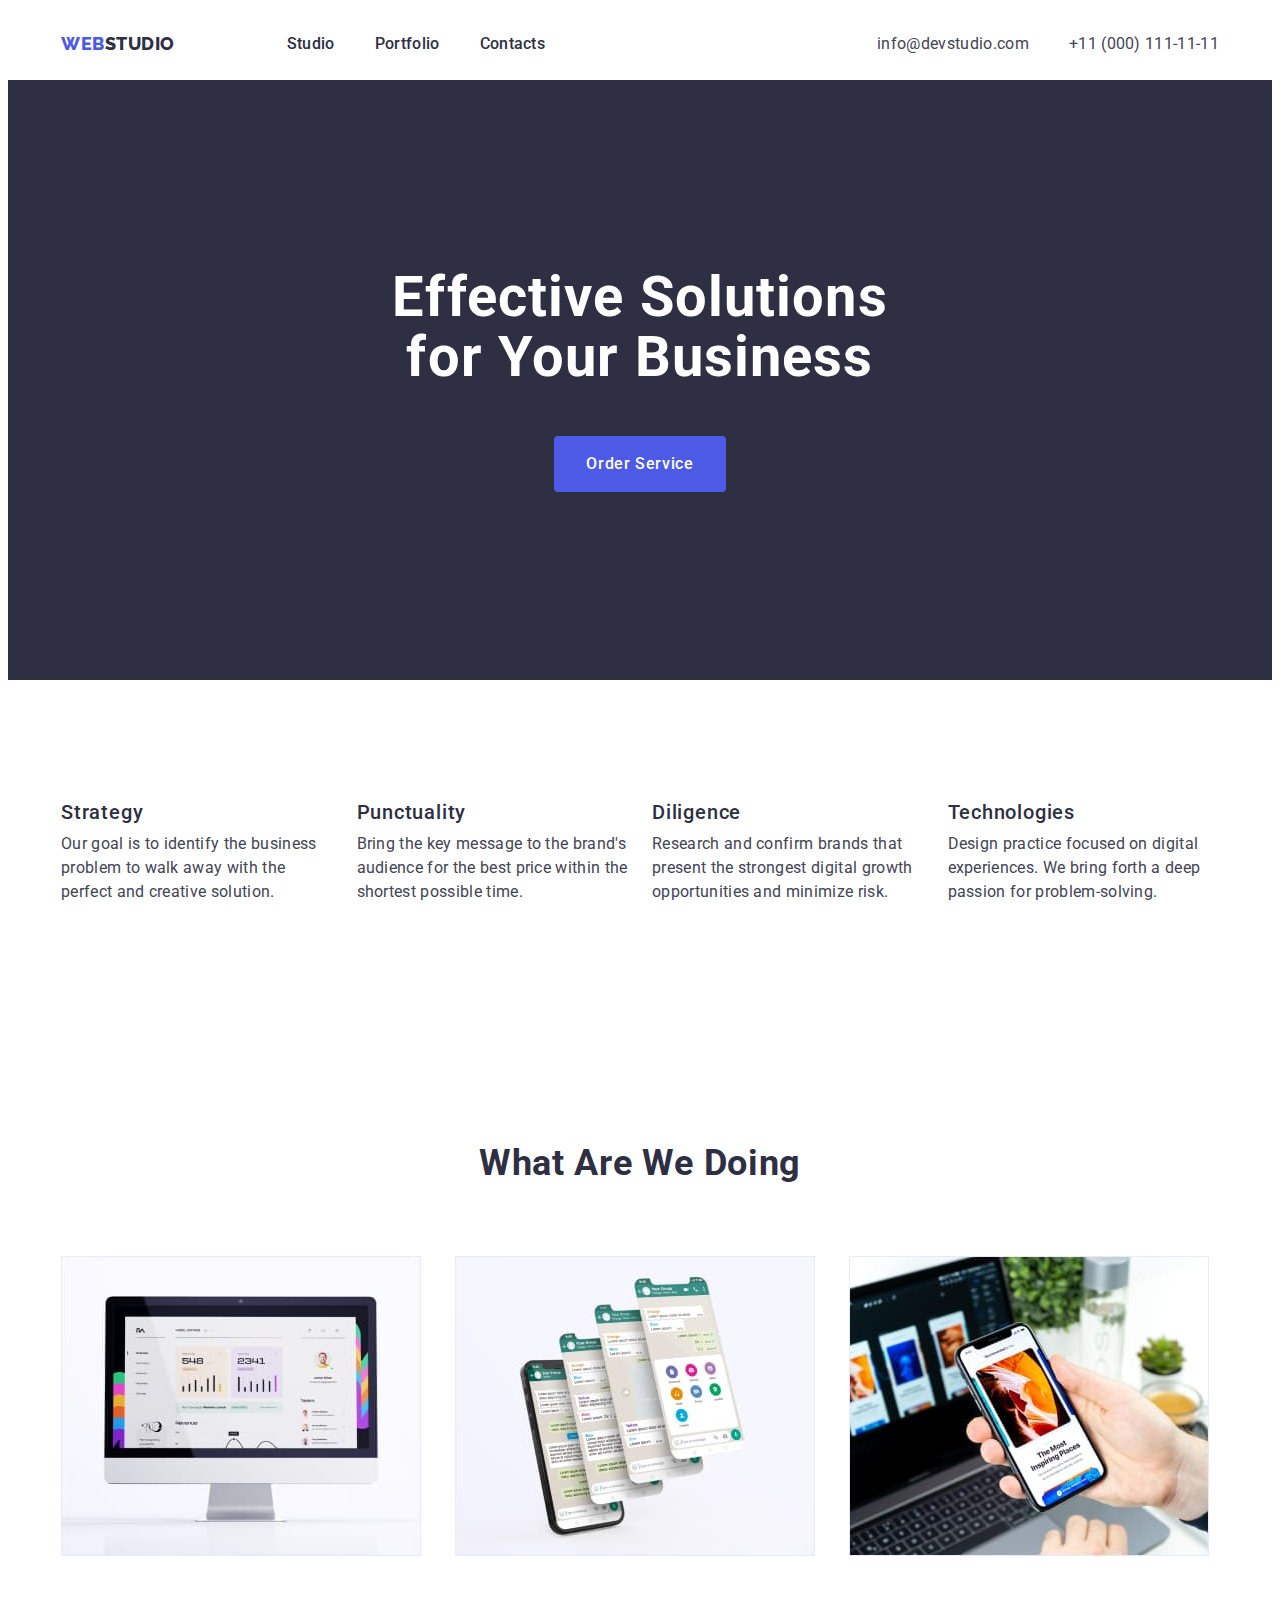
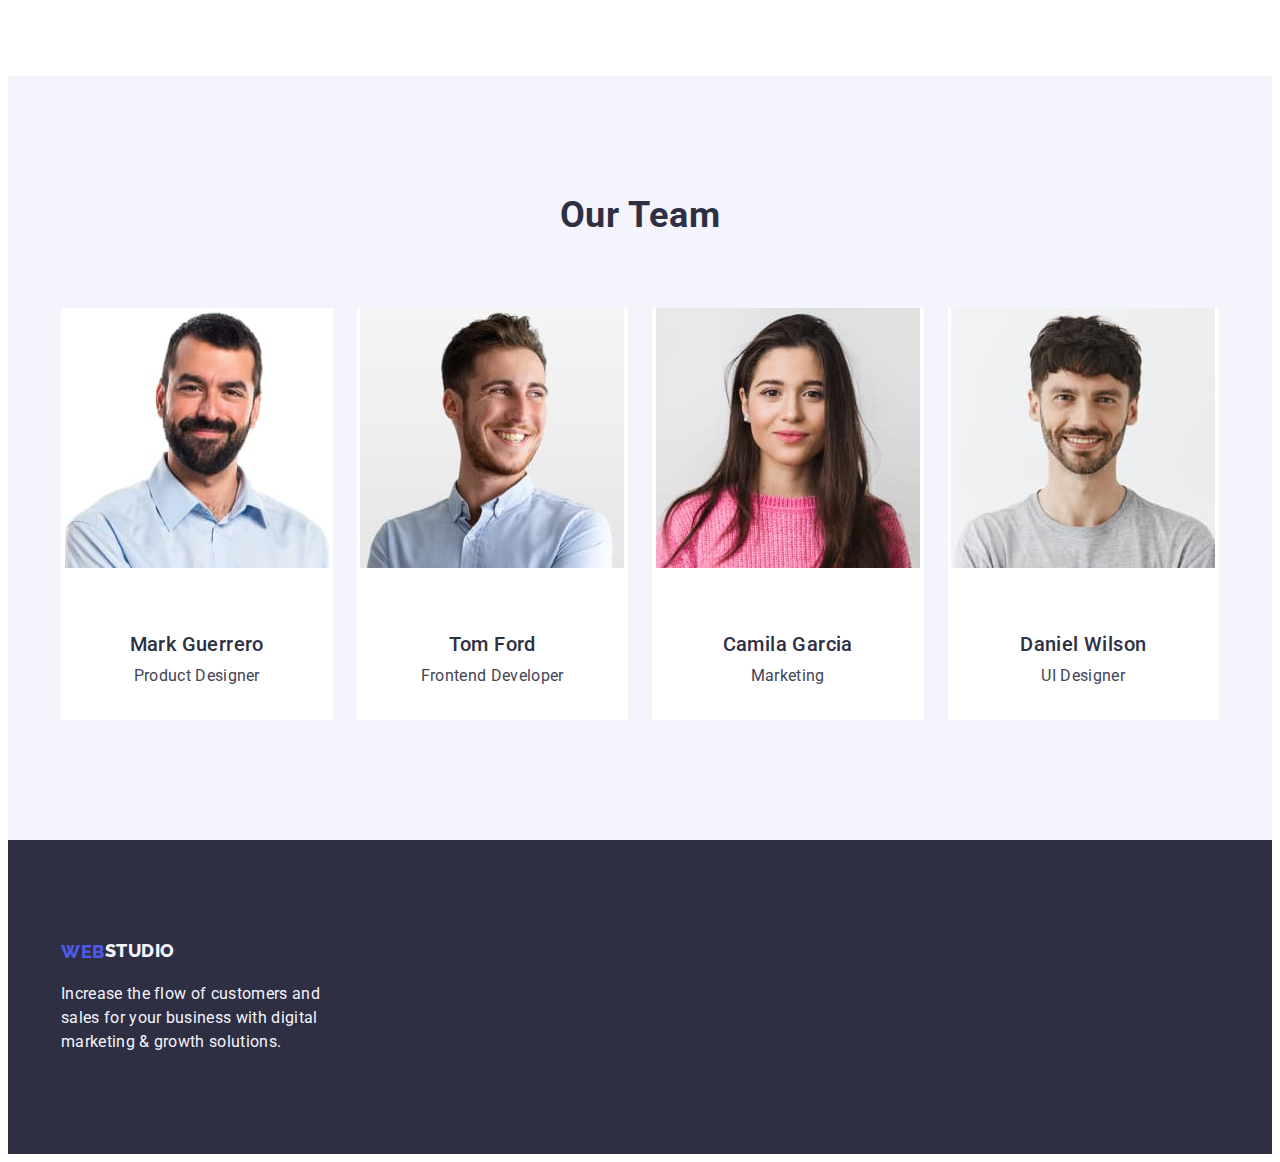
==== index.html @ ed9d72ef "com-03-1" ====
<!DOCTYPE html>
<html lang="en">
  <head>
    <meta charset="UTF-8" />
    <meta name="viewport" content="width=device-width, initial-scale=1.0" />
    <title>WebStudio</title>
    <link rel="preconnect" href="https://fonts.googleapis.com" />
    <link rel="preconnect" href="https://fonts.gstatic.com" crossorigin />
    <link
      href="https://fonts.googleapis.com/css2?family=Raleway:wght@800&family=Roboto:wght@400;500;700;900&display=swap"
      rel="stylesheet"
    />
    <link
      rel="stylesheet"
      href="https://cdnjs.cloudflare.com/ajax/libs/modern-normalize/2.0.0/modern-normalize.min.css"
      integrity="sha512-4xo8blKMVCiXpTaLzQSLSw3KFOVPWhm/TRtuPVc4WG6kUgjH6J03IBuG7JZPkcWMxJ5huwaBpOpnwYElP/m6wg=="
      crossorigin="anonymous"
      referrerpolicy="no-referrer"
    />
    <link rel="stylesheet" href="./css/styles.css" />
  </head>
  <body>
    <header class="header">
      <div class="container header-container">
        <nav class="header-navigation">
          <a href="./index.html" class="header-logo link"
            >Web<span class="header-logo-part">Studio</span></a
          >
          <ul class="list header-menu">
            <li>
              <a class="header-menu-link link" href="./index.html">Studio</a>
            </li>
            <li>
              <a class="header-menu-link link" href="./portfolio.html"
                >Portfolio</a
              >
            </li>
            <li><a class="header-menu-link link" href="">Contacts</a></li>
          </ul>
        </nav>
        <address class="header-address">
          <ul class="list header-contacts">
            <li>
              <a class="contact-link link" href="mailto:info@devstudio.com"
                >info@devstudio.com</a
              >
            </li>
            <li>
              <a class="contact-link link" href="tel:+110001111111"
                >+11 (000) 111-11-11</a
              >
            </li>
          </ul>
        </address>
      </div>
    </header>
    <main>
      <section class="hero">
        <div class="container hero-container">
          <h1 class="hero-title">Effective Solutions for Your Business</h1>
          <button type="button" class="hero-btn">Order Service</button>
        </div>
      </section>
      <!-- Features -->
      <section class="section">
        <div class="container features-container">
          <h2 class="visually-hidden">Features</h2>
          <ul class="list features-list">
            <li class="features-item">
              <h3 class="features-title">Strategy</h3>
              <p class="features-text">
                Our goal is to identify the business problem to walk away with
                the perfect and creative solution.
              </p>
            </li>
            <li class="features-item">
              <h3 class="features-title">Punctuality</h3>
              <p class="features-text">
                Bring the key message to the brand's audience for the best price
                within the shortest possible time.
              </p>
            </li>
            <li class="features-item">
              <h3 class="features-title">Diligence</h3>
              <p class="features-text">
                Research and confirm brands that present the strongest digital
                growth opportunities and minimize risk.
              </p>
            </li>
            <li class="features-item">
              <h3 class="features-title">Technologies</h3>
              <p class="features-text">
                Design practice focused on digital experiences. We bring forth a
                deep passion for problem-solving.
              </p>
            </li>
          </ul>
        </div>
      </section>
      <section class="section">
        <div class="container work-container">
          <h2 class="work-title">What are we doing</h2>
          <ul class="list work-list">
            <li class="work-item">
              <img
                src="./images/Rectangle1.jpg"
                alt="computer monitor"
                width="360"
                height="300"
              />
            </li>
            <li class="work-item">
              <img
                src="./images/Rectangle2.jpg"
                alt="mobile phone with open messenger"
                width="360"
                height="300"
              />
            </li>
            <li class="work-item">
              <img
                src="./images/Rectangle3.jpg"
                alt="mobile phone in hand and laptop on the table"
                width="360"
                height="300"
              />
            </li>
          </ul>
        </div>
      </section>
      <section class="section team">
        <div class="container">
          <h2 class="team-title">Our Team</h2>
          <ul class="list team-list">
            <li class="team-card">
              <img
                class="team-img"
                src="./images/img4.jpg"
                alt="Mark Guerrero"
                width="264"
                height="260"
              />
              <div class="card-content">
                <h3 class="team-member-title">Mark Guerrero</h3>
                <p class="team-text">Product Designer</p>
              </div>
            </li>
            <li class="team-card">
              <img
                class="team-img"
                src="./images/img5.jpg"
                alt="Tom Ford"
                width="264"
                height="260"
              />
              <div class="card-content">
                <h3 class="team-member-title">Tom Ford</h3>
                <p class="team-text">Frontend Developer</p>
              </div>
            </li>
            <li class="team-card">
              <img
                class="team-img"
                src="./images/img6.jpg"
                alt="Camila Garcia"
                width="264"
                height="260"
              />
              <div class="card-content">
                <h3 class="team-member-title">Camila Garcia</h3>
                <p class="team-text">Marketing</p>
              </div>
            </li>
            <li class="team-card">
              <img
                class="team-img"
                src="./images/img7.jpg"
                alt="Daniel Wilson"
                width="264"
                height="260"
              />
              <div class="card-content">
                <h3 class="team-member-title">Daniel Wilson</h3>
                <p class="team-text">UI Designer</p>
              </div>
            </li>
          </ul>
        </div>
      </section>
    </main>
    <footer class="footer">
      <div class="container">
        <div class="footer-container">
          <a href="./index.html" class="footer-logo link"
            >Web<span class="footer-logo-part">Studio</span></a
          >
          <p class="footer-text">
            Increase the flow of customers and sales for your business with
            digital marketing & growth solutions.
          </p>
        </div>
      </div>
    </footer>
  </body>
</html>
---- css/styles.css ----
:root {
  --iris: #4d5ae5;
  --navyblue: #2e2f42;
  --slate: #434455;
  --white: #fff;
  --ocean: #404bbf;
  --cloud: #f4f4fd;
}

p,
h1,
h2,
h3,
h4,
h5,
h6 {
  margin-top: 0;
  margin-bottom: 0;
}

ul,
ol {
  margin-top: 0;
  margin-bottom: 0;
  padding-left: 0;
}

img {
  display: block;
}

.list {
  list-style-type: none;
}

.link {
  text-decoration: none;
}

body {
  font-family: "Roboto", sans-serif;
  color: #434455;
  background-color: #fff;
}

.container {
  width: 100%;
  max-width: 1158px;
  padding-right: 15px;
  padding-left: 15px;
  margin: 0 auto;
}

.visually-hidden {
  position: absolute;
  width: 1px;
  height: 1px;
  margin: -1px;
  border: 0;
  padding: 0;
  white-space: nowrap;
  clip-path: inset(100%);
  clip: rect(0 0 0 0);
  overflow: hidden;
}

.section {
  padding-top: 120px;
  padding-bottom: 120px;
}

/**---------- HEADER ---------- */

.header {
  padding-top: 24px;
  padding-bottom: 24px;
}

.header-container {
  display: flex;
  align-items: center;
  gap: 332px;
}

.header-logo {
  color: var(--iris, #4d5ae5);
  font-size: 18px;
  font-family: "Raleway", sans-serif;
  font-weight: 800;
  line-height: 1.17;
  letter-spacing: 0.03em;
  text-transform: uppercase;
}

.header-logo-part {
  color: var(--navyblue, #2e2f42);
  font-size: 18px;
  font-weight: 800;
  line-height: 1.16;
  letter-spacing: 0.03em;
  text-transform: uppercase;
}

.header-navigation {
  display: flex;
  align-items: center;
  justify-content: space-between;
  flex-grow: 1;
}

.header-menu {
  display: flex;
  gap: 40px;
}

.header-contacts {
  display: flex;
  gap: 40px;
}

.header-menu-link {
  color: var(--navyblue, #2e2f42);
  font-size: 16px;
  font-weight: 500;
  line-height: 1.5;
  letter-spacing: 0.02em;
}

.contact-link {
  color: var(--slate, #434455);
  font-size: 16px;
  line-height: 1.5;
  letter-spacing: 0.02em;
}

.header-menu-link:hover,
.header-menu-link:focus {
  color: #404bbf;
}

.header-address {
  font-style: normal;
}

.contact-link:hover,
.contact-link:focus {
  color: #404bbf;
}

/**---------- HERO ---------- */

.hero {
  background: var(--navyblue, #2e2f42);
}

.hero-container {
  display: block;
  padding-bottom: 188px;
}

.hero-title {
  color: var(--white, #fff);
  font-size: 56px;
  line-height: 1.07;
  letter-spacing: 0.02em;
  text-align: center;
  max-width: 496px;
  display: flex;
  width: 496px;
  flex-direction: column;
  flex-shrink: 0;
  padding-top: 188px;
  padding-bottom: 48px;
  display: block;
  margin-left: auto;
  margin-right: auto;
}

.hero-btn {
  color: var(--white, #fff);
  font-size: 16px;
  font-family: "Roboto", sans-serif;
  font-weight: 500;
  line-height: 1.5;
  letter-spacing: 0.04em;
  background-color: var(--iris, #4d5ae5);
  cursor: pointer;
  margin: 0 auto;
  display: block;
  border: none;
  padding: 16px 32px;
  border-radius: 4px;
}

.hero-btn:hover,
.hero-btn:focus {
  background-color: var(--ocean, #404bbf);
}

/**---------- FEATURES ---------- */

.features-list {
  display: flex;
  gap: 24px;
}

.features-item {
  width: calc((100% - 24px * 3) / 4);
}

.features-title {
  font-size: 20px;
  font-weight: 500;
  line-height: 1.2;
  letter-spacing: 0.04em;
  color: var(--navyblue, #2e2f42);
  margin-bottom: 8px;
}
.features-text {
  color: var(--slate, #434455);
  font-size: 16px;
  line-height: 1.5;
  letter-spacing: 0.02em;
}

/**---------- WORK ---------- */

.work-list {
  display: flex;
  gap: 24px;
}

.work-item {
  width: calc((100% - 24px * 2) / 3);
}

.work-title {
  font-size: 36px;
  line-height: 1.11;
  letter-spacing: 0.02em;
  text-transform: capitalize;
  text-align: center;
  color: var(--navyblue, #2e2f42);
  padding-bottom: 72px;
}

/**---------- OUR TEAM ---------- */

.team {
  background-color: var(--cloud, #f4f4fd);
  padding-bottom: 120px;
}

.team-title {
  font-size: 36px;
  line-height: 1.11;
  letter-spacing: 0.02em;
  text-transform: capitalize;
  text-align: center;
  color: var(--navyblue, #2e2f42);
  padding-bottom: 72px;
}

.team-list {
  display: flex;
  gap: 24px;
}

.team-card {
  background-color: var(--white, #fff);
  width: calc((100% - 24px * 3) / 4);
  display: inline-flex;
  padding-bottom: 0px;
  flex-direction: column;
  justify-content: center;
  align-items: center;
  gap: 32px;
}

.card-content {
  display: flex;
  width: 232px;
  flex-direction: column;
  justify-content: center;
  align-items: center;
  gap: 8px;
  padding-top: 32px;
  padding-bottom: 32px;
  margin: 0 auto;
}

.team-member-title {
  font-size: 20px;
  font-weight: 500;
  line-height: 1.2;
  letter-spacing: 0.02em;
  color: var(--navyblue, #2e2f42);
}

.team-text {
  color: var(--slate, #434455);
  font-size: 16px;
  line-height: 1.5;
  letter-spacing: 0.02em;
}

/**---------- FOOTER ---------- */

.footer {
  background-color: var(--navyblue, #2e2f42);
}

.footer-container {
  max-width: 264px;
  flex-shrink: 0;
  padding-top: 100px;
  padding-bottom: 100px;
}

.footer-logo {
  color: var(--iris, #4d5ae5);
  font-size: 18px;
  font-family: "Raleway", sans-serif;
  font-weight: 800;
  line-height: 1.17;
  letter-spacing: 0.03em;
  text-transform: uppercase;
  display: inline-flex;
  height: 24px;
  align-items: center;
  flex-shrink: 0;
  padding-bottom: 18px;
}

.footer-logo-part {
  color: var(--cloud, #f4f4fd);
  font-size: 18px;
  font-weight: 800;
  line-height: 1.16;
  letter-spacing: 0.03em;
  text-transform: uppercase;
}

.footer-text {
  color: var(--cloud, #f4f4fd);
  font-size: 16px;
  line-height: 1.5;
  letter-spacing: 0.02em;
  display: flex;
  width: 264px;
  flex-direction: column;
  flex-shrink: 0;
}

/**---------- PORTFOLIO ---------- */

.section-portfolio {
  display: flex;
  padding-bottom: 120px;
}

.filter-list {
  display: flex;
}

.filter-list-btn {
  margin: 0 auto;
  padding-top: 96px;
  padding-bottom: 72px;
  gap: 24px;
  max-width: 586px;
  display: inline-flex;
  align-items: flex-start;
}

.filter-btn {
  background-color: var(--cloud, #f4f4fd);
  color: var(--iris, #4d5ae5);
  font-size: 16px;
  font-family: "Roboto", sans-serif;
  font-weight: 500;
  line-height: 1.5;
  letter-spacing: 0.04em;
  cursor: pointer;
  border: none;
}

.filter-btn:hover,
.filter-btn:focus {
  color: #ffffff;
  background: var(--ocean, #404bbf);
}

.block-list {
  display: flex;
  gap: 24px;
  width: calc((100% - 24px * 2) / 3);
}

.block-list:not(:last-child) {
  padding-bottom: 48px;
}

.portfolio-card {
  display: flex;
  width: 360px;
  display: flex;
  width: 360px;
  height: 420px;
  padding-bottom: 0px;
  flex-direction: column;
  align-items: flex-start;
  gap: 32px;
  flex-shrink: 0;
  border-bottom: 1px solid var(--cornflower, #e7e9fc);
  background: var(--white, #fff);
}

.portfolio-card-content {
  display: flex;
  padding: 0px 16px;
  flex-direction: column;
  justify-content: center;
  align-items: flex-start;
  gap: 8px;
  align-self: stretch;
  padding-top: 32px;
  padding-bottom: 32px;
}

.portfolio-title {
  font-size: 20px;
  font-weight: 500;
  line-height: 1.2;
  letter-spacing: 0.02em;
  color: var(--navyblue, #2e2f42);
}
.portfolio-text {
  color: var(--slate, #434455);
  font-size: 16px;
  line-height: 1.5;
  letter-spacing: 0.02em;
}
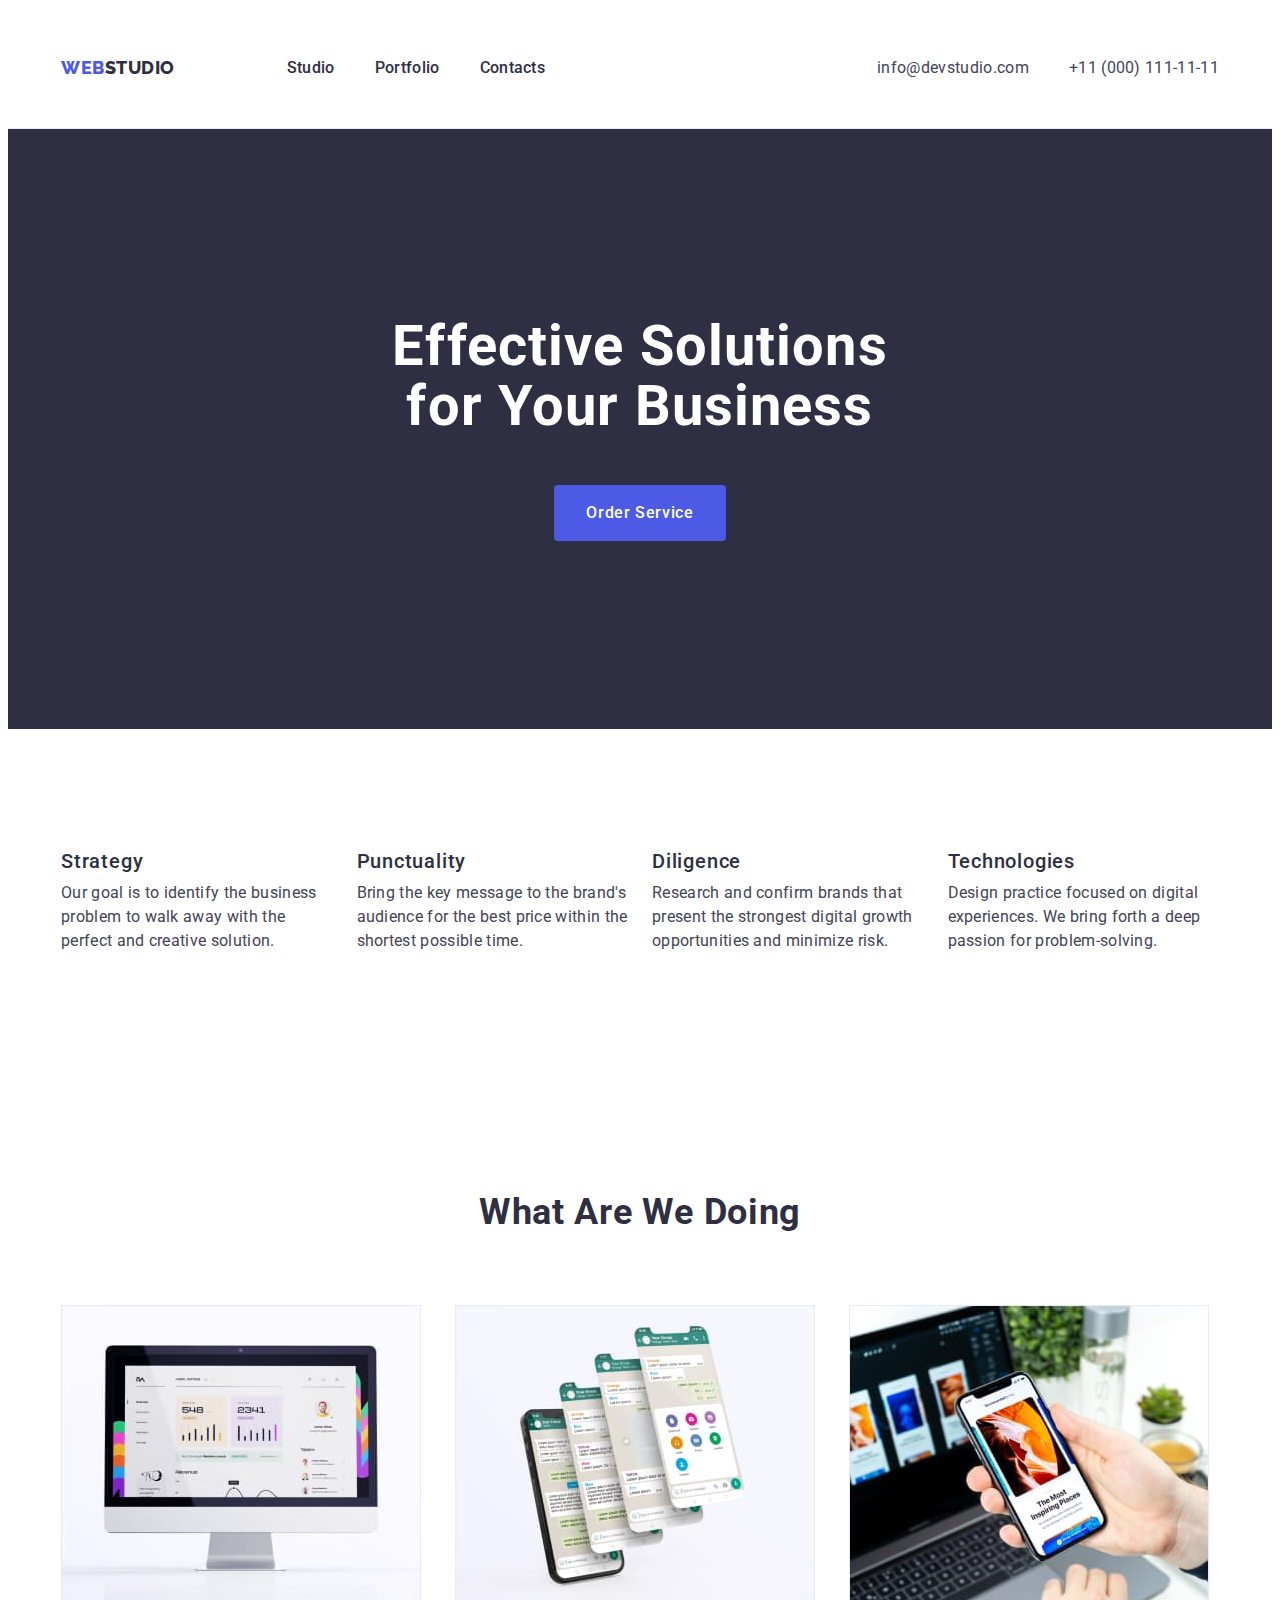
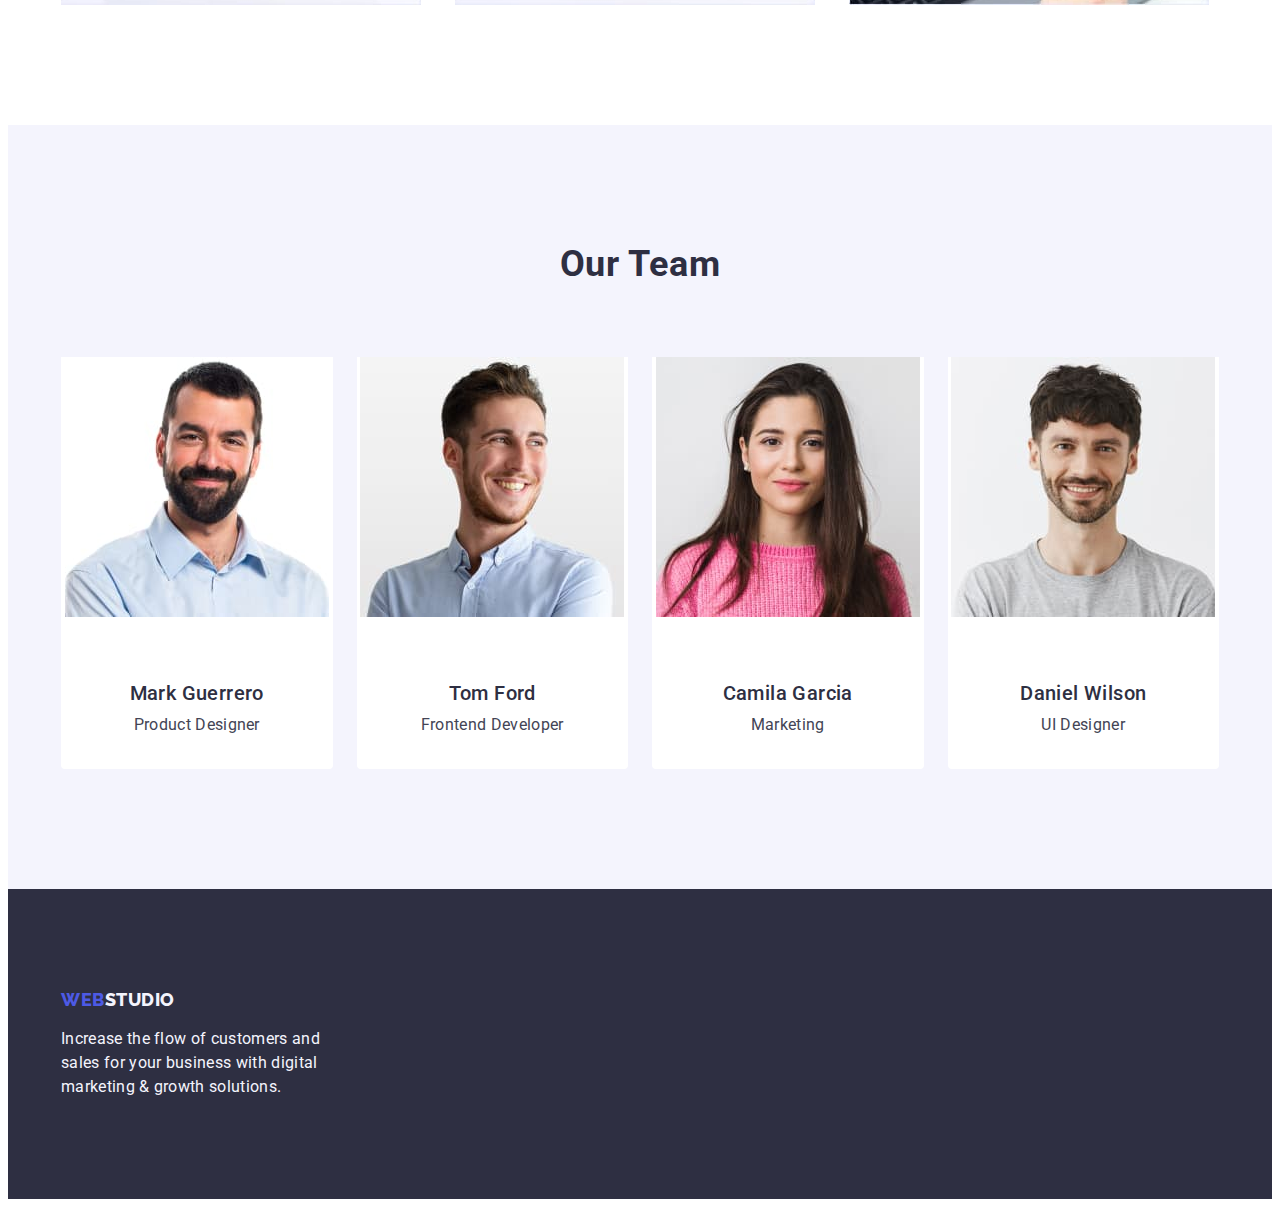
==== commit a4f0c050: "com-03-2" ====
--- a/index.html
+++ b/index.html
@@ -190,15 +190,13 @@
     </main>
     <footer class="footer">
       <div class="container">
-        <div class="footer-container">
-          <a href="./index.html" class="footer-logo link"
-            >Web<span class="footer-logo-part">Studio</span></a
-          >
-          <p class="footer-text">
-            Increase the flow of customers and sales for your business with
-            digital marketing & growth solutions.
-          </p>
-        </div>
+        <a href="./index.html" class="footer-logo link"
+          >Web<span class="footer-logo-part">Studio</span></a
+        >
+        <p class="footer-text">
+          Increase the flow of customers and sales for your business with
+          digital marketing & growth solutions.
+        </p>
       </div>
     </footer>
   </body>
--- a/css/styles.css
+++ b/css/styles.css
@@ -74,6 +74,7 @@
 .header {
   padding-top: 24px;
   padding-bottom: 24px;
+  border-bottom: 1px solid #e7e9fc;
 }
 
 .header-container {
@@ -90,6 +91,7 @@
   line-height: 1.17;
   letter-spacing: 0.03em;
   text-transform: uppercase;
+  margin-right: 76px;
 }
 
 .header-logo-part {
@@ -111,6 +113,8 @@
 .header-menu {
   display: flex;
   gap: 40px;
+  padding-top: 24px;
+  padding-bottom: 24px;
 }
 
 .header-contacts {
@@ -151,11 +155,12 @@
 
 .hero {
   background: var(--navyblue, #2e2f42);
+  padding-top: 188px;
+  padding-bottom: 188px;
 }
 
 .hero-container {
   display: block;
-  padding-bottom: 188px;
 }
 
 .hero-title {
@@ -169,7 +174,6 @@
   width: 496px;
   flex-direction: column;
   flex-shrink: 0;
-  padding-top: 188px;
   padding-bottom: 48px;
   display: block;
   margin-left: auto;
@@ -190,6 +194,7 @@
   border: none;
   padding: 16px 32px;
   border-radius: 4px;
+  min-width: 169px;
 }
 
 .hero-btn:hover,
@@ -241,7 +246,7 @@
   text-transform: capitalize;
   text-align: center;
   color: var(--navyblue, #2e2f42);
-  padding-bottom: 72px;
+  margin-bottom: 72px;
 }
 
 /**---------- OUR TEAM ---------- */
@@ -258,7 +263,7 @@
   text-transform: capitalize;
   text-align: center;
   color: var(--navyblue, #2e2f42);
-  padding-bottom: 72px;
+  margin-bottom: 72px;
 }
 
 .team-list {
@@ -275,6 +280,7 @@
   justify-content: center;
   align-items: center;
   gap: 32px;
+  border-radius: 0px 0px 4px 4px;
 }
 
 .card-content {
@@ -283,9 +289,7 @@
   flex-direction: column;
   justify-content: center;
   align-items: center;
-  gap: 8px;
-  padding-top: 32px;
-  padding-bottom: 32px;
+  padding: 32px 16px;
   margin: 0 auto;
 }
 
@@ -295,6 +299,8 @@
   line-height: 1.2;
   letter-spacing: 0.02em;
   color: var(--navyblue, #2e2f42);
+  text-align: center;
+  margin-bottom: 8px;
 }
 
 .team-text {
@@ -302,19 +308,14 @@
   font-size: 16px;
   line-height: 1.5;
   letter-spacing: 0.02em;
+  text-align: center;
 }
 
 /**---------- FOOTER ---------- */
 
 .footer {
   background-color: var(--navyblue, #2e2f42);
-}
-
-.footer-container {
-  max-width: 264px;
-  flex-shrink: 0;
-  padding-top: 100px;
-  padding-bottom: 100px;
+  padding: 100px 0;
 }
 
 .footer-logo {
@@ -326,10 +327,10 @@
   letter-spacing: 0.03em;
   text-transform: uppercase;
   display: inline-flex;
-  height: 24px;
   align-items: center;
   flex-shrink: 0;
-  padding-bottom: 18px;
+  display: inline-block;
+  margin-bottom: 16px;
 }
 
 .footer-logo-part {
@@ -347,7 +348,7 @@
   line-height: 1.5;
   letter-spacing: 0.02em;
   display: flex;
-  width: 264px;
+  max-width: 264px;
   flex-direction: column;
   flex-shrink: 0;
 }
@@ -357,21 +358,16 @@
 .section-portfolio {
   display: flex;
   padding-bottom: 120px;
+  padding-top: 96px;
 }
 
 .filter-list {
   display: flex;
-}
-
-.filter-list-btn {
-  margin: 0 auto;
-  padding-top: 96px;
-  padding-bottom: 72px;
+  justify-content: center;
   gap: 24px;
-  max-width: 586px;
-  display: inline-flex;
-  align-items: flex-start;
-}
+  margin-bottom: 72px;
+}
+
 
 .filter-btn {
   background-color: var(--cloud, #f4f4fd);
@@ -382,19 +378,23 @@
   line-height: 1.5;
   letter-spacing: 0.04em;
   cursor: pointer;
-  border: none;
+  border: 1px solid #e7e9fc;
+  padding: 12px 24px;
+  border-radius: 4px;
 }
 
 .filter-btn:hover,
 .filter-btn:focus {
   color: #ffffff;
   background: var(--ocean, #404bbf);
-}
-
-.block-list {
-  display: flex;
-  gap: 24px;
-  width: calc((100% - 24px * 2) / 3);
+  border: 1px solid transparent;
+}
+
+.card-list {
+  display: flex;
+  flex-wrap: wrap;
+  column-gap: 24px;
+  row-gap: 48px;
 }
 
 .block-list:not(:last-child) {
@@ -412,20 +412,20 @@
   align-items: flex-start;
   gap: 32px;
   flex-shrink: 0;
-  border-bottom: 1px solid var(--cornflower, #e7e9fc);
   background: var(--white, #fff);
+  width: calc((100% - 48px) / 3);
 }
 
 .portfolio-card-content {
   display: flex;
-  padding: 0px 16px;
   flex-direction: column;
   justify-content: center;
   align-items: flex-start;
   gap: 8px;
   align-self: stretch;
-  padding-top: 32px;
-  padding-bottom: 32px;
+  padding: 32px 16px;
+  border: 1px solid #e7e9fc;
+  border-top: none;
 }
 
 .portfolio-title {
@@ -434,7 +434,9 @@
   line-height: 1.2;
   letter-spacing: 0.02em;
   color: var(--navyblue, #2e2f42);
-}
+  margin-bottom: 8px;
+}
+
 .portfolio-text {
   color: var(--slate, #434455);
   font-size: 16px;
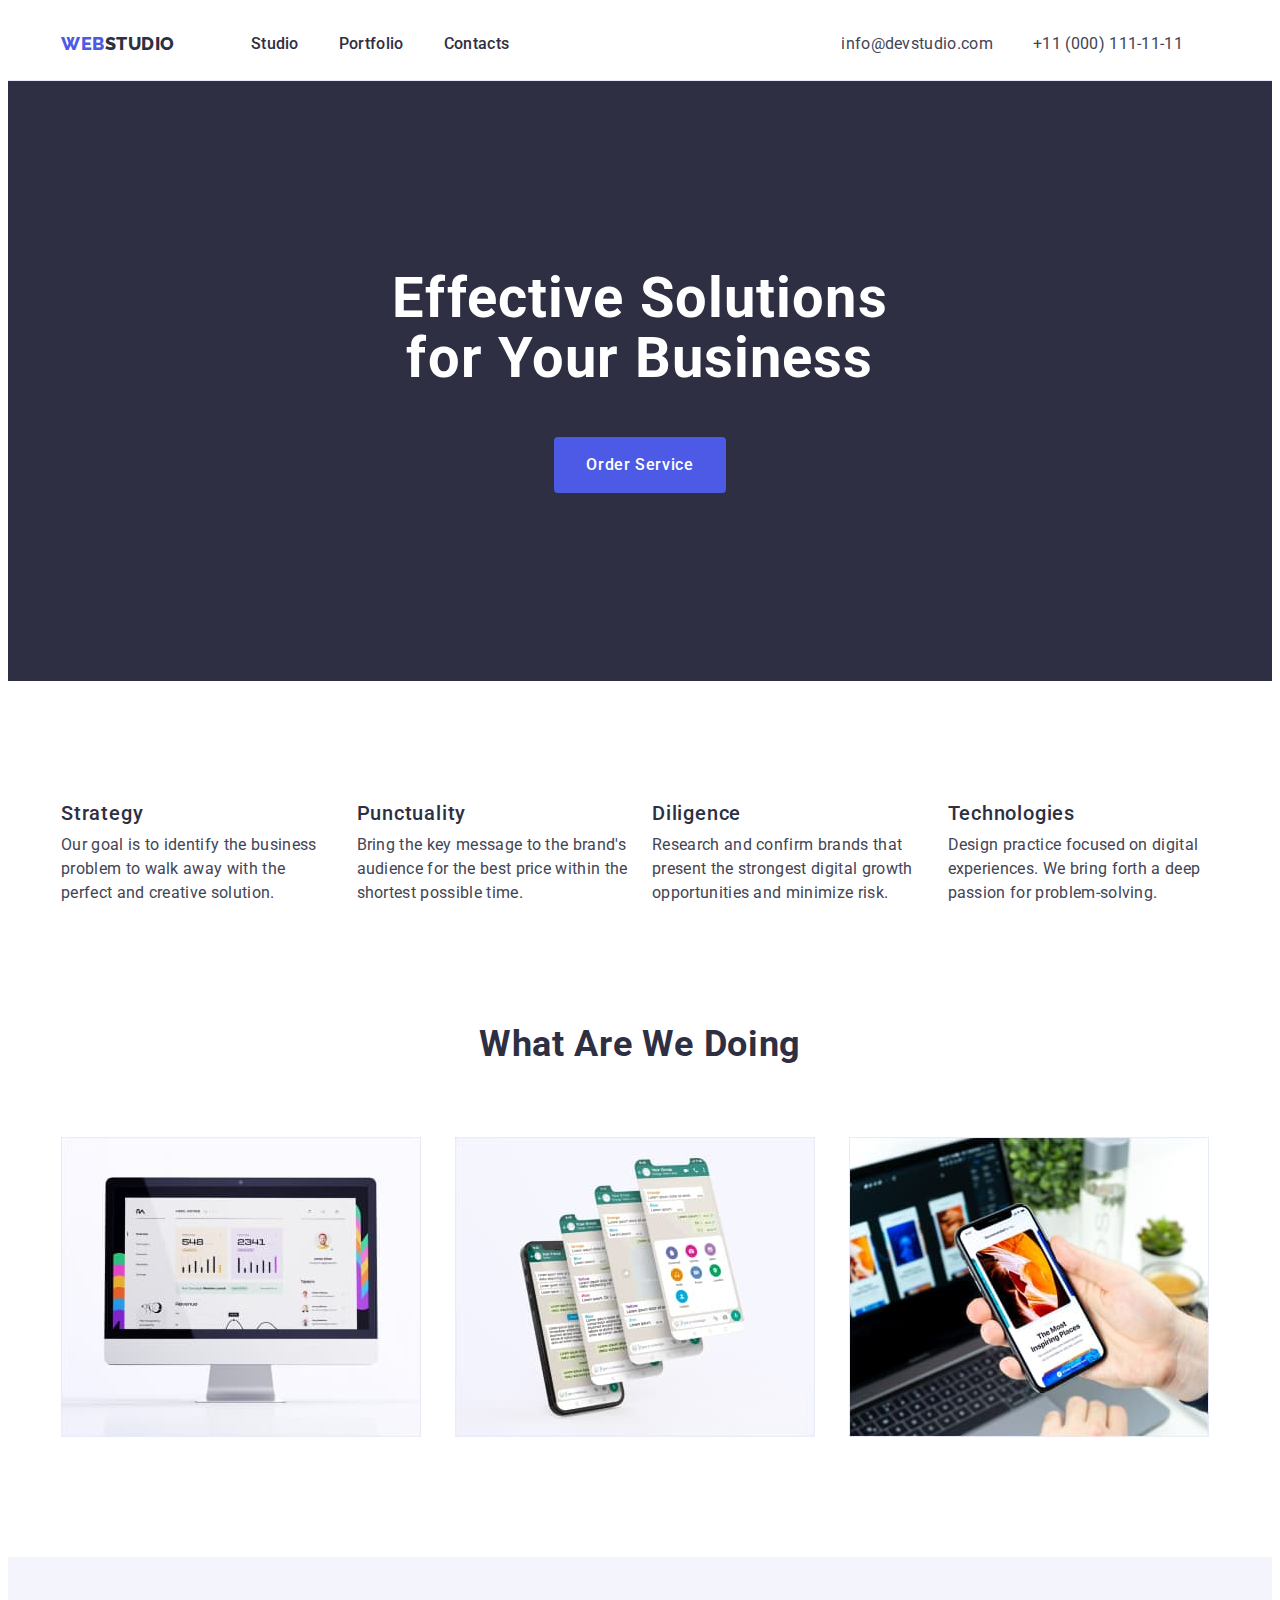
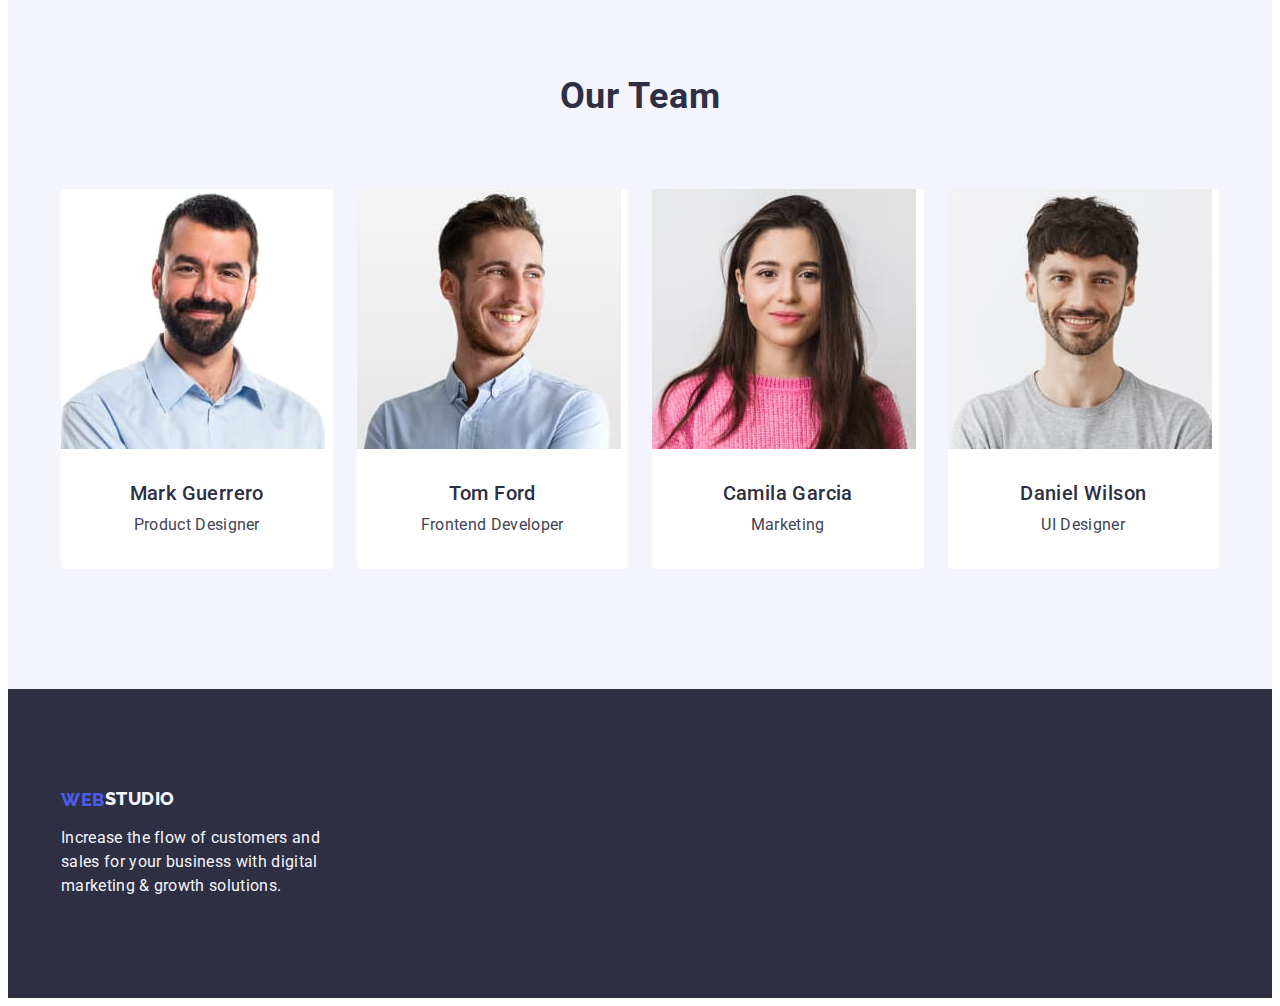
==== commit 857945f9: "com-03-5" ====
--- a/index.html
+++ b/index.html
@@ -97,7 +97,7 @@
           </ul>
         </div>
       </section>
-      <section class="section">
+      <section class="section section-work">
         <div class="container work-container">
           <h2 class="work-title">What are we doing</h2>
           <ul class="list work-list">
--- a/css/styles.css
+++ b/css/styles.css
@@ -72,15 +72,12 @@
 /**---------- HEADER ---------- */
 
 .header {
-  padding-top: 24px;
-  padding-bottom: 24px;
   border-bottom: 1px solid #e7e9fc;
 }
 
 .header-container {
   display: flex;
   align-items: center;
-  gap: 332px;
 }
 
 .header-logo {
@@ -92,6 +89,8 @@
   letter-spacing: 0.03em;
   text-transform: uppercase;
   margin-right: 76px;
+  padding-top: 24px;
+  padding-bottom: 24px;
 }
 
 .header-logo-part {
@@ -106,8 +105,6 @@
 .header-navigation {
   display: flex;
   align-items: center;
-  justify-content: space-between;
-  flex-grow: 1;
 }
 
 .header-menu {
@@ -115,6 +112,7 @@
   gap: 40px;
   padding-top: 24px;
   padding-bottom: 24px;
+  margin-right: 332px;
 }
 
 .header-contacts {
@@ -128,6 +126,7 @@
   font-weight: 500;
   line-height: 1.5;
   letter-spacing: 0.02em;
+  padding: 24px 0;
 }
 
 .contact-link {
@@ -135,6 +134,7 @@
   font-size: 16px;
   line-height: 1.5;
   letter-spacing: 0.02em;
+  padding: 24px 0;
 }
 
 .header-menu-link:hover,
@@ -174,7 +174,7 @@
   width: 496px;
   flex-direction: column;
   flex-shrink: 0;
-  padding-bottom: 48px;
+  margin-bottom: 48px;
   display: block;
   margin-left: auto;
   margin-right: auto;
@@ -230,6 +230,10 @@
 
 /**---------- WORK ---------- */
 
+.section-work {
+  padding-top: 0;
+}
+
 .work-list {
   display: flex;
   gap: 24px;
@@ -274,23 +278,13 @@
 .team-card {
   background-color: var(--white, #fff);
   width: calc((100% - 24px * 3) / 4);
-  display: inline-flex;
-  padding-bottom: 0px;
+  border-radius: 0px 0px 4px 4px;
+}
+
+.card-content {
+  display: flex;
   flex-direction: column;
-  justify-content: center;
-  align-items: center;
-  gap: 32px;
-  border-radius: 0px 0px 4px 4px;
-}
-
-.card-content {
-  display: flex;
-  width: 232px;
-  flex-direction: column;
-  justify-content: center;
-  align-items: center;
   padding: 32px 16px;
-  margin: 0 auto;
 }
 
 .team-member-title {
@@ -327,9 +321,6 @@
   letter-spacing: 0.03em;
   text-transform: uppercase;
   display: inline-flex;
-  align-items: center;
-  flex-shrink: 0;
-  display: inline-block;
   margin-bottom: 16px;
 }
 
@@ -347,10 +338,7 @@
   font-size: 16px;
   line-height: 1.5;
   letter-spacing: 0.02em;
-  display: flex;
   max-width: 264px;
-  flex-direction: column;
-  flex-shrink: 0;
 }
 
 /**---------- PORTFOLIO ---------- */
@@ -367,7 +355,6 @@
   gap: 24px;
   margin-bottom: 72px;
 }
-
 
 .filter-btn {
   background-color: var(--cloud, #f4f4fd);
@@ -403,15 +390,6 @@
 
 .portfolio-card {
   display: flex;
-  width: 360px;
-  display: flex;
-  width: 360px;
-  height: 420px;
-  padding-bottom: 0px;
-  flex-direction: column;
-  align-items: flex-start;
-  gap: 32px;
-  flex-shrink: 0;
   background: var(--white, #fff);
   width: calc((100% - 48px) / 3);
 }
@@ -419,10 +397,6 @@
 .portfolio-card-content {
   display: flex;
   flex-direction: column;
-  justify-content: center;
-  align-items: flex-start;
-  gap: 8px;
-  align-self: stretch;
   padding: 32px 16px;
   border: 1px solid #e7e9fc;
   border-top: none;
